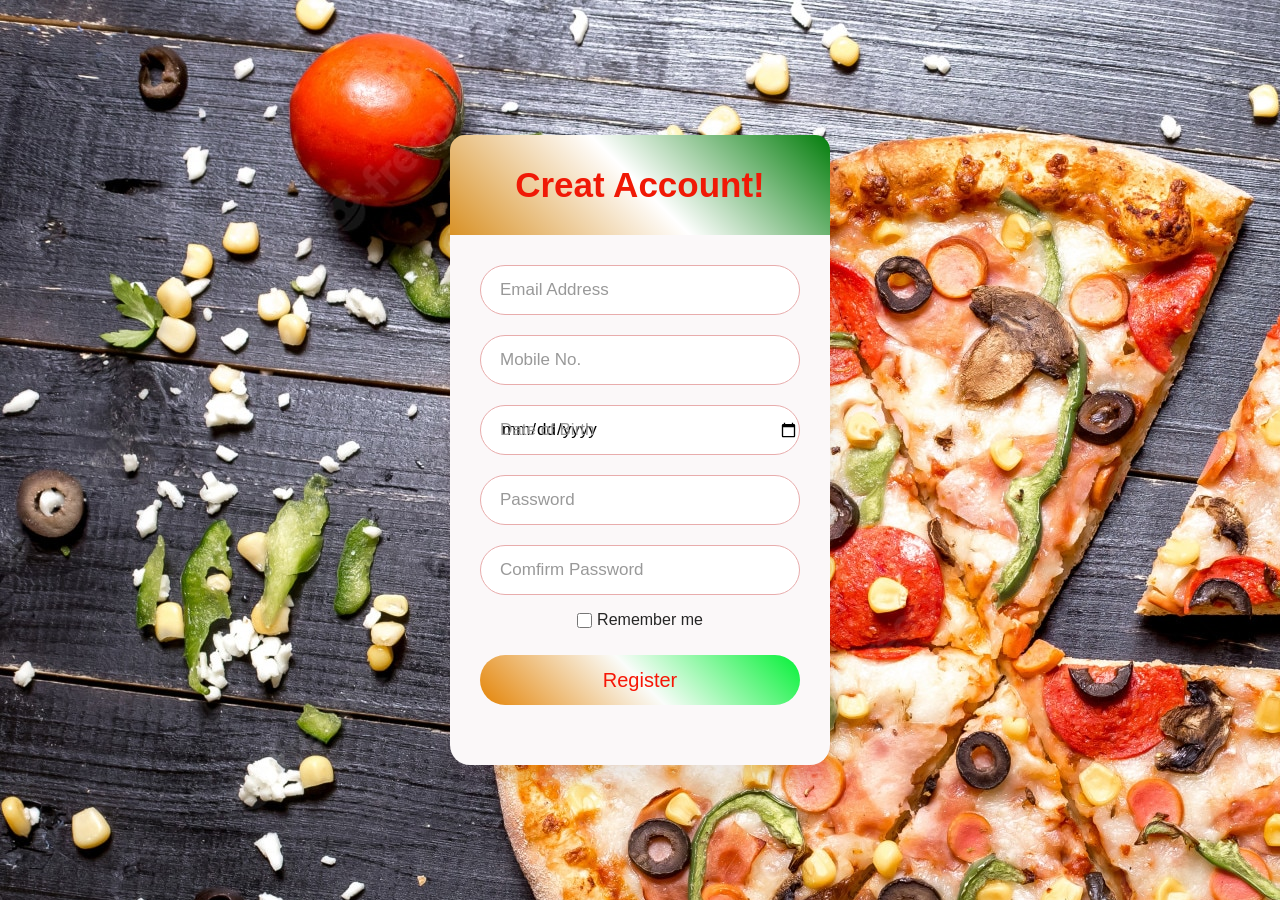
==== ragister.html @ 1612bb09 "Add files via upload" ====
<!DOCTYPE html>
<html lang="en" dir="ltr">
   <head>
      <meta charset="utf-8">
      <title>Login Form Design | CodeLab</title>
      <link rel="stylesheet" href="style.css">
      <style>
        *{
  margin: 0;
  padding: 0;
  box-sizing: border-box;
  font-family: 'Poppins', sans-serif;
}
html,body{
  display: grid;
  height: 100%;
  width: 100%;
  place-items: center;
  background-image: url("mast.jpg");
  
}
::selection{
  background: #438ab6;
  color: rgb(237, 231, 231);
}
.wrapper{
  width: 380px;
  background: rgb(251, 248, 249);
  border-radius: 20px;
  box-shadow: 0px 15px 20px rgba(58, 9, 9, 0.1);
}
.wrapper .title{
  font-size: 35px;
  font-weight: 600;
  text-align: center;
  line-height: 100px;
  color: #f01906;
  user-select: none;
  border-radius: 15px 15px 0 0;
  background: linear-gradient(-135deg, #037d0b,white, #d99227);
}
.wrapper form{
  padding: 10px 30px 50px 30px;
}
.wrapper form .field{
  height: 50px;
  width: 100%;
  margin-top: 20px;
  position: relative;
}
.wrapper form .field input{
  height: 100%;
  width: 100%;
  outline: none;
  font-size: 17px;
  padding-left: 20px;
  border: 1px solid rgb(232, 172, 172);
  border-radius: 25px;
  transition: all 0.3s ease;
}
.wrapper form .field input:focus,
form .field input:valid{
  border-color: #4158d0;
}
.wrapper form .field label{
  position: absolute;
  top: 50%;
  left: 20px;
  color: #999999;
  font-weight: 400;
  font-size: 17px;
  pointer-events: none;
  transform: translateY(-50%);
  transition: all 0.3s ease;
}
form .field input:focus ~ label,
form .field input:valid ~ label{
  top: 0%;
  font-size: 10px;
  color: #4158d0;
  background: #fff;
  transform: translateY(-50%);
}
form .content{
  display: flex;
  width: 100%;
  height: 50px;
  font-size: 16px;
  align-items: center;
  justify-content: space-around;
}
form .content .checkbox{
  display: flex;
  align-items: center;
  justify-content: center;
}
form .content input{
  width: 15px;
  height: 15px;
  background: red;
}
form .content label{
  color: #262626;
  user-select: none;
  padding-left: 5px;
}
form .content .pass-link{
  color: "";
}
form .field input[type="submit"]{
  color: rgb(246, 22, 6);
  border: none;
  padding-left: 0;
  margin-top: -10px;
  font-size: 20px;
  font-weight: 500;
  cursor: pointer;
  background: linear-gradient(-135deg, #04f137,rgb(250, 252, 250), #e48406);
  transition: all 0.3s ease;
}
form .field input[type="submit"]:active{
  transform: scale(0.95);
}
form .signup-link{
  color: #262626;
  margin-top: 20px;
  text-align: center;
}
form .pass-link a,
form .signup-link a{
  color: #4158d0;
  text-decoration: none;
}
form .pass-link a:hover,
form .signup-link a:hover{
  text-decoration: underline;
}
      </style>
   </head>
   <body>
      <div class="wrapper">
         <div class="title">
            Creat Account!
         </div>
         <form action="#">
            <div class="field">
               <input type="text" required>
               <label>Email Address</label>
            </div>
            <div class="field">
              <input type="number" required>
              <label>Mobile No.</label>
           </div>
           <div class="field">
            <input type="date" required>
            <label>Date of Birth</label>
         </div>
         <div class="field">
          <input type="password" required>
          <label>Password</label>
       </div>
            <div class="field">
               <input type="password" required>
               <label>Comfirm Password</label>
            </div>
            <div class="content">
               <div class="checkbox">
                  <input type="checkbox" id="remember-me">
                  <label for="remember-me">Remember me</label>
               </div>
            </div>
            <div class="field">
               <input type="submit" value="Register">
            </div>
         </form>
      </div>
   </body>
</html>
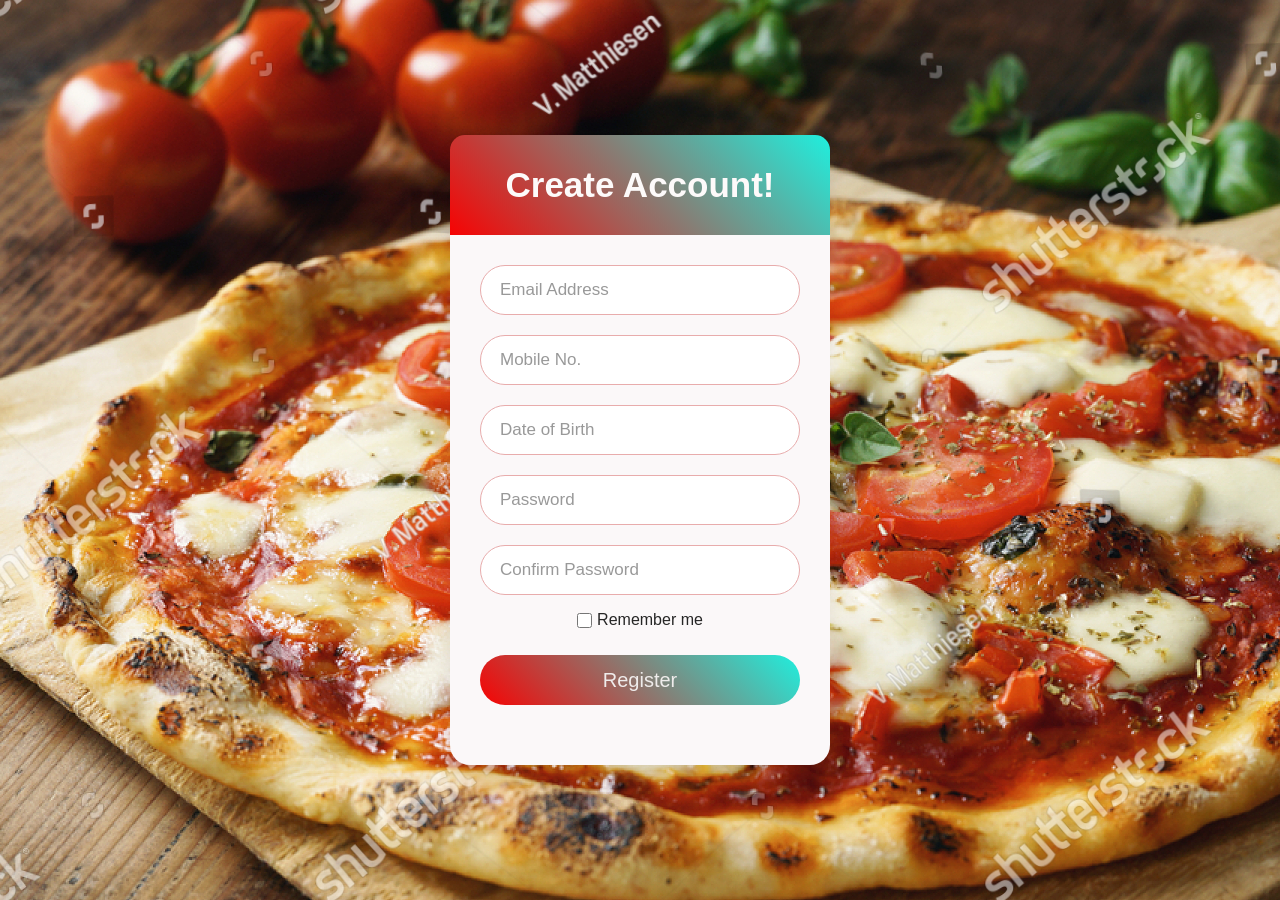
==== commit 49a4d6cc: "inial commit" ====
--- a/ragister.html
+++ b/ragister.html
@@ -1,178 +1,176 @@
-<!DOCTYPE html>
-<html lang="en" dir="ltr">
-   <head>
-      <meta charset="utf-8">
-      <title>Login Form Design | CodeLab</title>
-      <link rel="stylesheet" href="style.css">
-      <style>
-        *{
-  margin: 0;
-  padding: 0;
-  box-sizing: border-box;
-  font-family: 'Poppins', sans-serif;
-}
-html,body{
-  display: grid;
-  height: 100%;
-  width: 100%;
-  place-items: center;
-  background-image: url("mast.jpg");
-  
-}
-::selection{
-  background: #438ab6;
-  color: rgb(237, 231, 231);
-}
-.wrapper{
-  width: 380px;
-  background: rgb(251, 248, 249);
-  border-radius: 20px;
-  box-shadow: 0px 15px 20px rgba(58, 9, 9, 0.1);
-}
-.wrapper .title{
-  font-size: 35px;
-  font-weight: 600;
-  text-align: center;
-  line-height: 100px;
-  color: #f01906;
-  user-select: none;
-  border-radius: 15px 15px 0 0;
-  background: linear-gradient(-135deg, #037d0b,white, #d99227);
-}
-.wrapper form{
-  padding: 10px 30px 50px 30px;
-}
-.wrapper form .field{
-  height: 50px;
-  width: 100%;
-  margin-top: 20px;
-  position: relative;
-}
-.wrapper form .field input{
-  height: 100%;
-  width: 100%;
-  outline: none;
-  font-size: 17px;
-  padding-left: 20px;
-  border: 1px solid rgb(232, 172, 172);
-  border-radius: 25px;
-  transition: all 0.3s ease;
-}
-.wrapper form .field input:focus,
-form .field input:valid{
-  border-color: #4158d0;
-}
-.wrapper form .field label{
-  position: absolute;
-  top: 50%;
-  left: 20px;
-  color: #999999;
-  font-weight: 400;
-  font-size: 17px;
-  pointer-events: none;
-  transform: translateY(-50%);
-  transition: all 0.3s ease;
-}
-form .field input:focus ~ label,
-form .field input:valid ~ label{
-  top: 0%;
-  font-size: 10px;
-  color: #4158d0;
-  background: #fff;
-  transform: translateY(-50%);
-}
-form .content{
-  display: flex;
-  width: 100%;
-  height: 50px;
-  font-size: 16px;
-  align-items: center;
-  justify-content: space-around;
-}
-form .content .checkbox{
-  display: flex;
-  align-items: center;
-  justify-content: center;
-}
-form .content input{
-  width: 15px;
-  height: 15px;
-  background: red;
-}
-form .content label{
-  color: #262626;
-  user-select: none;
-  padding-left: 5px;
-}
-form .content .pass-link{
-  color: "";
-}
-form .field input[type="submit"]{
-  color: rgb(246, 22, 6);
-  border: none;
-  padding-left: 0;
-  margin-top: -10px;
-  font-size: 20px;
-  font-weight: 500;
-  cursor: pointer;
-  background: linear-gradient(-135deg, #04f137,rgb(250, 252, 250), #e48406);
-  transition: all 0.3s ease;
-}
-form .field input[type="submit"]:active{
-  transform: scale(0.95);
-}
-form .signup-link{
-  color: #262626;
-  margin-top: 20px;
-  text-align: center;
-}
-form .pass-link a,
-form .signup-link a{
-  color: #4158d0;
-  text-decoration: none;
-}
-form .pass-link a:hover,
-form .signup-link a:hover{
-  text-decoration: underline;
-}
-      </style>
-   </head>
-   <body>
-      <div class="wrapper">
-         <div class="title">
-            Creat Account!
-         </div>
-         <form action="#">
-            <div class="field">
-               <input type="text" required>
-               <label>Email Address</label>
-            </div>
-            <div class="field">
-              <input type="number" required>
-              <label>Mobile No.</label>
-           </div>
-           <div class="field">
-            <input type="date" required>
-            <label>Date of Birth</label>
-         </div>
-         <div class="field">
-          <input type="password" required>
-          <label>Password</label>
-       </div>
-            <div class="field">
-               <input type="password" required>
-               <label>Comfirm Password</label>
-            </div>
-            <div class="content">
-               <div class="checkbox">
-                  <input type="checkbox" id="remember-me">
-                  <label for="remember-me">Remember me</label>
-               </div>
-            </div>
-            <div class="field">
-               <input type="submit" value="Register">
-            </div>
-         </form>
-      </div>
-   </body>
-</html>+<!DOCTYPE html>
+<html lang="en" dir="ltr">
+  <head>
+    <meta charset="utf-8" />
+    <title>Pizzapoint Sign-up</title>
+    <link rel="stylesheet" href="style.css" />
+    <style>
+      * {
+        margin: 0;
+        padding: 0;
+        box-sizing: border-box;
+        font-family: "Poppins", sans-serif;
+      }
+      html,
+      body {
+        display: grid;
+        height: 100%;
+        width: 100%;
+        place-items: center;
+        background-image: url("mast2.jpg");
+      }
+      ::selection {
+        background: #438ab6;
+        color: rgb(237, 231, 231);
+      }
+      .wrapper {
+        width: 380px;
+        background: rgb(251, 248, 249);
+        border-radius: 20px;
+        box-shadow: 0px 15px 20px rgba(58, 9, 9, 0.1);
+      }
+      .wrapper .title {
+        font-size: 35px;
+        font-weight: 600;
+        text-align: center;
+        line-height: 100px;
+        color: #fdfafa;
+        user-select: none;
+        border-radius: 15px 15px 0 0;
+        background: linear-gradient(-135deg, #1fefde, #f70303);
+      }
+      .wrapper form {
+        padding: 10px 30px 50px 30px;
+      }
+      .wrapper form .field {
+        height: 50px;
+        width: 100%;
+        margin-top: 20px;
+        position: relative;
+      }
+      .wrapper form .field input {
+        height: 100%;
+        width: 100%;
+        outline: none;
+        font-size: 17px;
+        padding-left: 20px;
+        border: 1px solid rgb(232, 172, 172);
+        border-radius: 25px;
+        transition: all 0.3s ease;
+      }
+      .wrapper form .field input:focus,
+      form .field input:valid {
+        border-color: #4158d0;
+      }
+      .wrapper form .field label {
+        position: absolute;
+        top: 50%;
+        left: 20px;
+        color: #999999;
+        font-weight: 400;
+        font-size: 17px;
+        pointer-events: none;
+        transform: translateY(-50%);
+        transition: all 0.3s ease;
+      }
+      form .field input:focus ~ label,
+      form .field input:valid ~ label {
+        top: 0%;
+        font-size: 10px;
+        color: #4158d0;
+        background: #fff;
+        transform: translateY(-50%);
+      }
+      form .content {
+        display: flex;
+        width: 100%;
+        height: 50px;
+        font-size: 16px;
+        align-items: center;
+        justify-content: space-around;
+      }
+      form .content .checkbox {
+        display: flex;
+        align-items: center;
+        justify-content: center;
+      }
+      form .content input {
+        width: 15px;
+        height: 15px;
+        background: red;
+      }
+      form .content label {
+        color: #262626;
+        user-select: none;
+        padding-left: 5px;
+      }
+      form .content .pass-link {
+        color: "";
+      }
+      form .field input[type="submit"] {
+        color: rgb(239, 236, 235);
+        border: none;
+        padding-left: 0;
+        margin-top: -10px;
+        font-size: 20px;
+        font-weight: 500;
+        cursor: pointer;
+        background: linear-gradient(-135deg, #1fefde, #f70303);
+        transition: all 0.3s ease;
+      }
+      form .field input[type="submit"]:active {
+        transform: scale(0.95);
+      }
+      form .signup-link {
+        color: #262626;
+        margin-top: 20px;
+        text-align: center;
+      }
+      form .pass-link a,
+      form .signup-link a {
+        color: #4158d0;
+        text-decoration: none;
+      }
+      form .pass-link a:hover,
+      form .signup-link a:hover {
+        text-decoration: underline;
+      }
+    </style>
+  </head>
+  <body>
+    <div class="wrapper">
+      <div class="title">Create Account!</div>
+      <form action="#">
+        <div class="field">
+          <input type="text" required />
+          <label>Email Address</label>
+        </div>
+        <div class="field">
+          <input type="number" required />
+          <label>Mobile No.</label>
+        </div>
+        <div class="field">
+          <input type="text" required />
+          <label>Date of Birth</label>
+        </div>
+        <div class="field">
+          <input type="password" required />
+          <label>Password</label>
+        </div>
+        <div class="field">
+          <input type="password" required />
+          <label>Confirm Password</label>
+        </div>
+        <div class="content">
+          <div class="checkbox">
+            <input type="checkbox" id="remember-me" />
+            <label for="remember-me">Remember me</label>
+          </div>
+        </div>
+        <div class="field">
+          <input type="submit" value="Register" />
+        </div>
+      </form>
+    </div>
+  </body>
+</html>
